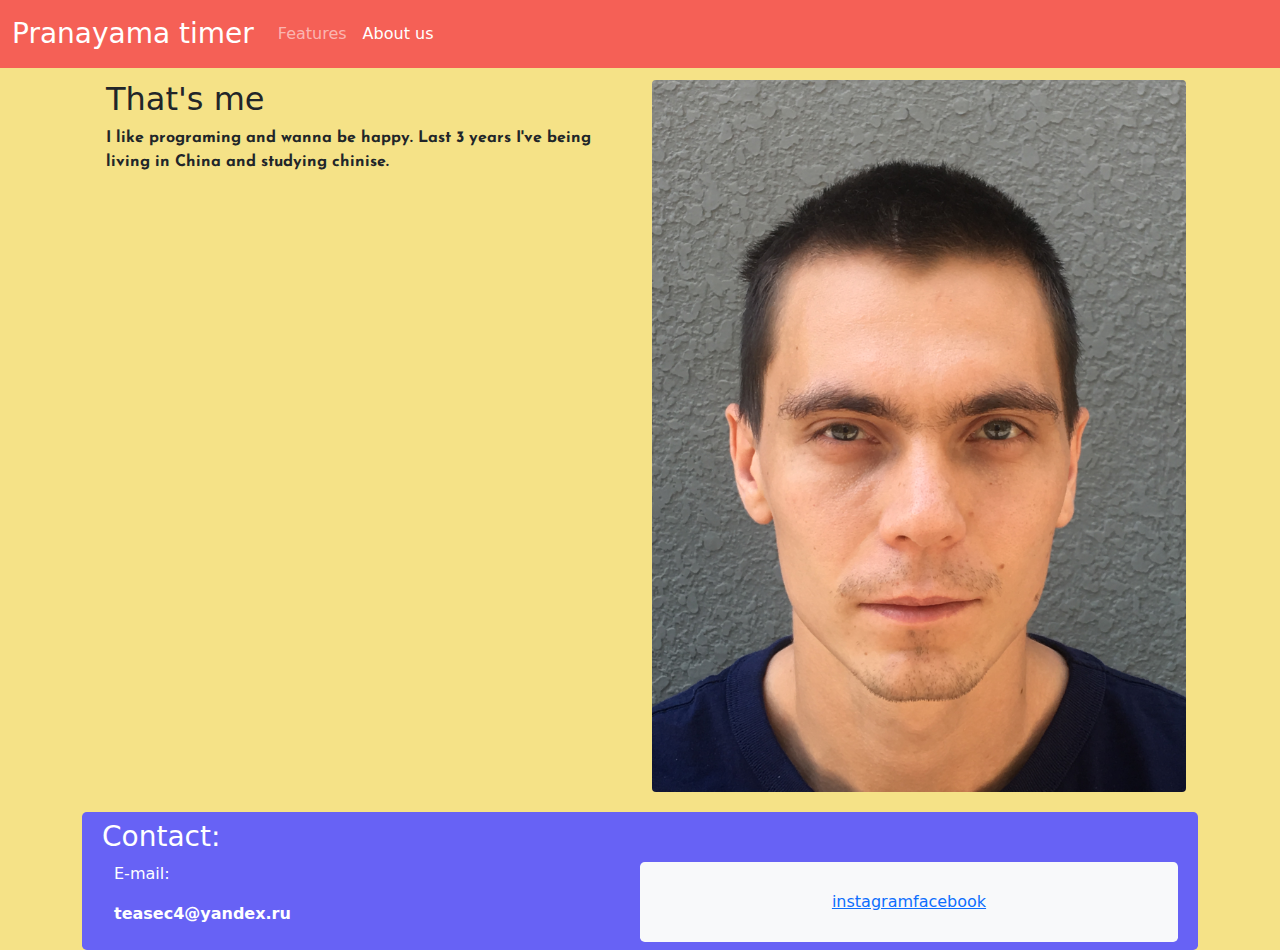
==== about-us.html @ 405084af "Add files via upload" ====
<!DOCTYPE html>
<html lang="en">
<head>
    <meta charset="UTF-8">
    <link href="css/bootstrap.min.css" rel="stylesheet">
    <title>Title</title>
    <link href="css2.css" rel="stylesheet">

    <link rel="preconnect" href="https://fonts.googleapis.com">
    <link rel="preconnect" href="https://fonts.gstatic.com" crossorigin>
    <link href="https://fonts.googleapis.com/css2?family=Josefin+Sans:ital,wght@1,200&display=swap" rel="stylesheet">
</head>
<body style="background-color: #F5E287;">

    <header>
        <nav class="navbar navbar-expand-md navbar-dark fixed-top " style="background-color: #F56056;">

            <div class="container-fluid">

                <a class="navbar-brand fs-3" href="index.html">Pranayama timer</a>
                <button class="navbar-toggler" type="button" data-bs-toggle="collapse" data-bs-target="#navbarNav" aria-controls="navbarNav" aria-expanded="false" aria-label="Toggle navigation">
                    <span class="navbar-toggler-icon"></span>
                </button>
                <div class="collapse navbar-collapse" id="navbarNav">

                    <ul class="navbar-nav me-auto mb-2 mb-md-0 ">

                        <li class="nav-item">
                            <a class="nav-link "  href="#">Features</a>
                        </li>
                        <li class="nav-item">
                            <a class="nav-link active"  href="about-us.html">About us</a>
                        </li>
                    </ul>

                </div>


            </div>


        </nav>
    </header>

    <div class="container2">
        <div class="container d-flex flex-row ">
            <div class="container d-flex flex-column">
                <div class="container">
                    <h2>That's me</h2>
                </div>
                <div class="container">
                    <p class="fw-bold" style="font-family:'Josefin Sans', sans-serif; ">I like programing and wanna be happy. Last 3 years I've being living in China and studying chinise.
                    </p>
                </div>
            </div>
            <div class="container">
                <img class="img-fluid rounded" alt="" src="res/foto.jpg">
            </div>
        </div>
    </div>

    <div class="container">
        <div class="container d-flex flex-column p-2 rounded-3" style="background-color: #6762F5; color: white;">
            <div class="container">
                <h3>Contact:</h3>
            </div>
            <div class="container d-flex flex-row">
                <div class="container">
                    <p >E-mail:</p>
                    <p class="fw-bold">teasec4@yandex.ru</p>
                </div>
                <div class="container bg-light d-flex justify-content-center align-items-center rounded-3">
                    <a href="#">instagram</a>
                    <a href="#">facebook</a>
                </div>
            </div>
        </div>
    </div>


<script src="js/bootstrap.bundle.min.js"></script>
</body>
</html>
---- css2.css ----
.container2{
    padding: 80px 0 20px 0;
}
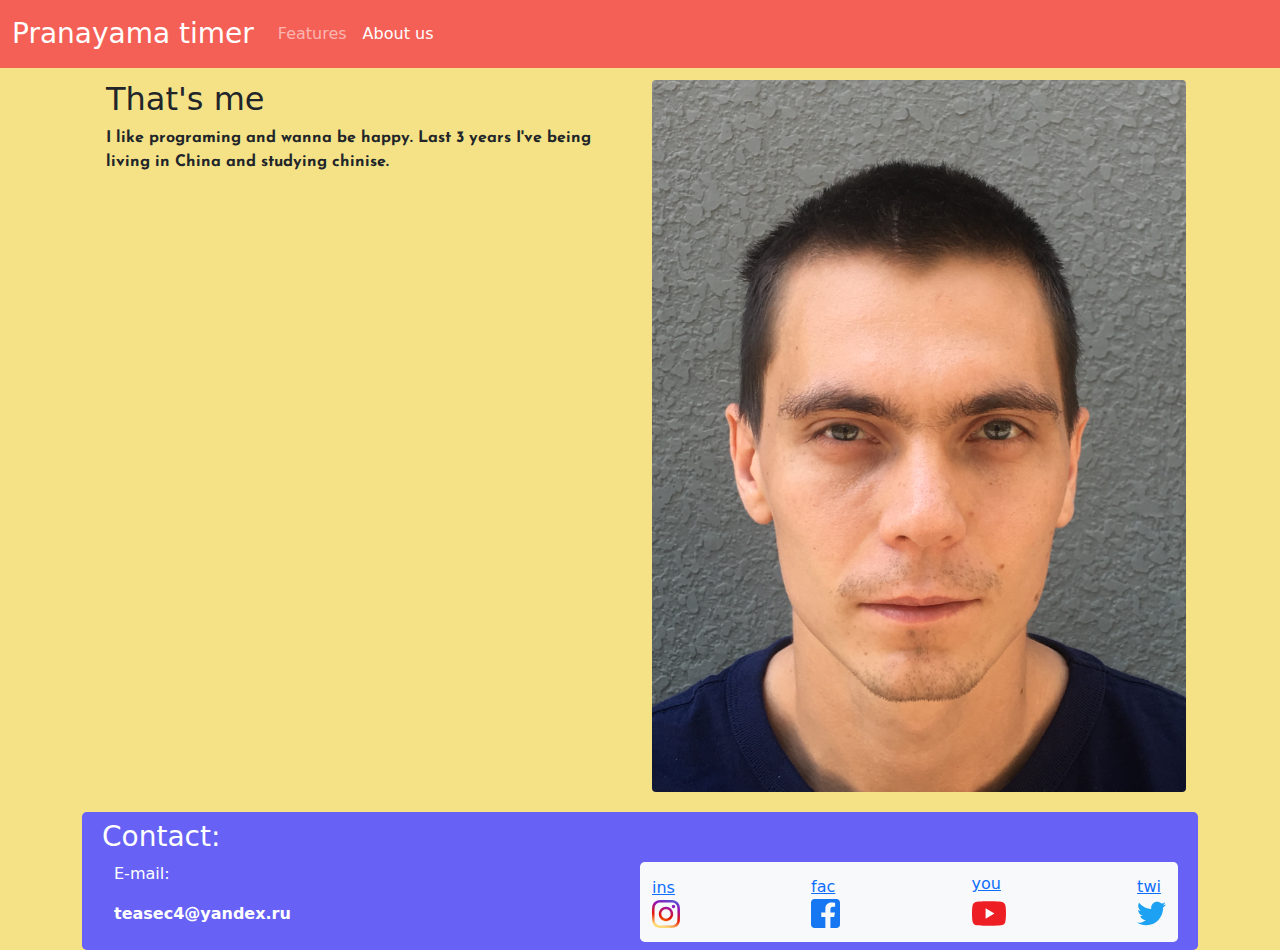
==== commit 9daccde5: "Add files via upload" ====
--- a/about-us.html
+++ b/about-us.html
@@ -60,7 +60,7 @@
     </div>
 
     <div class="container">
-        <div class="container d-flex flex-column p-2 rounded-3" style="background-color: #6762F5; color: white;">
+        <div class="container d-flex flex-column p-2 rounded-3" style="background-color: #6762F5; color: white;" >
             <div class="container">
                 <h3>Contact:</h3>
             </div>
@@ -69,9 +69,19 @@
                     <p >E-mail:</p>
                     <p class="fw-bold">teasec4@yandex.ru</p>
                 </div>
-                <div class="container bg-light d-flex justify-content-center align-items-center rounded-3">
-                    <a href="#">instagram</a>
-                    <a href="#">facebook</a>
+                <div class="container bg-light d-flex justify-content-between align-items-center rounded-3">
+                    <a  href="#"> ins
+                        <img src="res/inst.svg">
+                    </a>
+                    <a href="#"> fac
+                        <img src="res/face.svg">
+                    </a>
+                    <a href="#"> you
+                        <img src="res/youtube.svg">
+                    </a>
+                    <a href="#"> twi
+                        <img src="res/twit.svg">
+                    </a>
                 </div>
             </div>
         </div>
